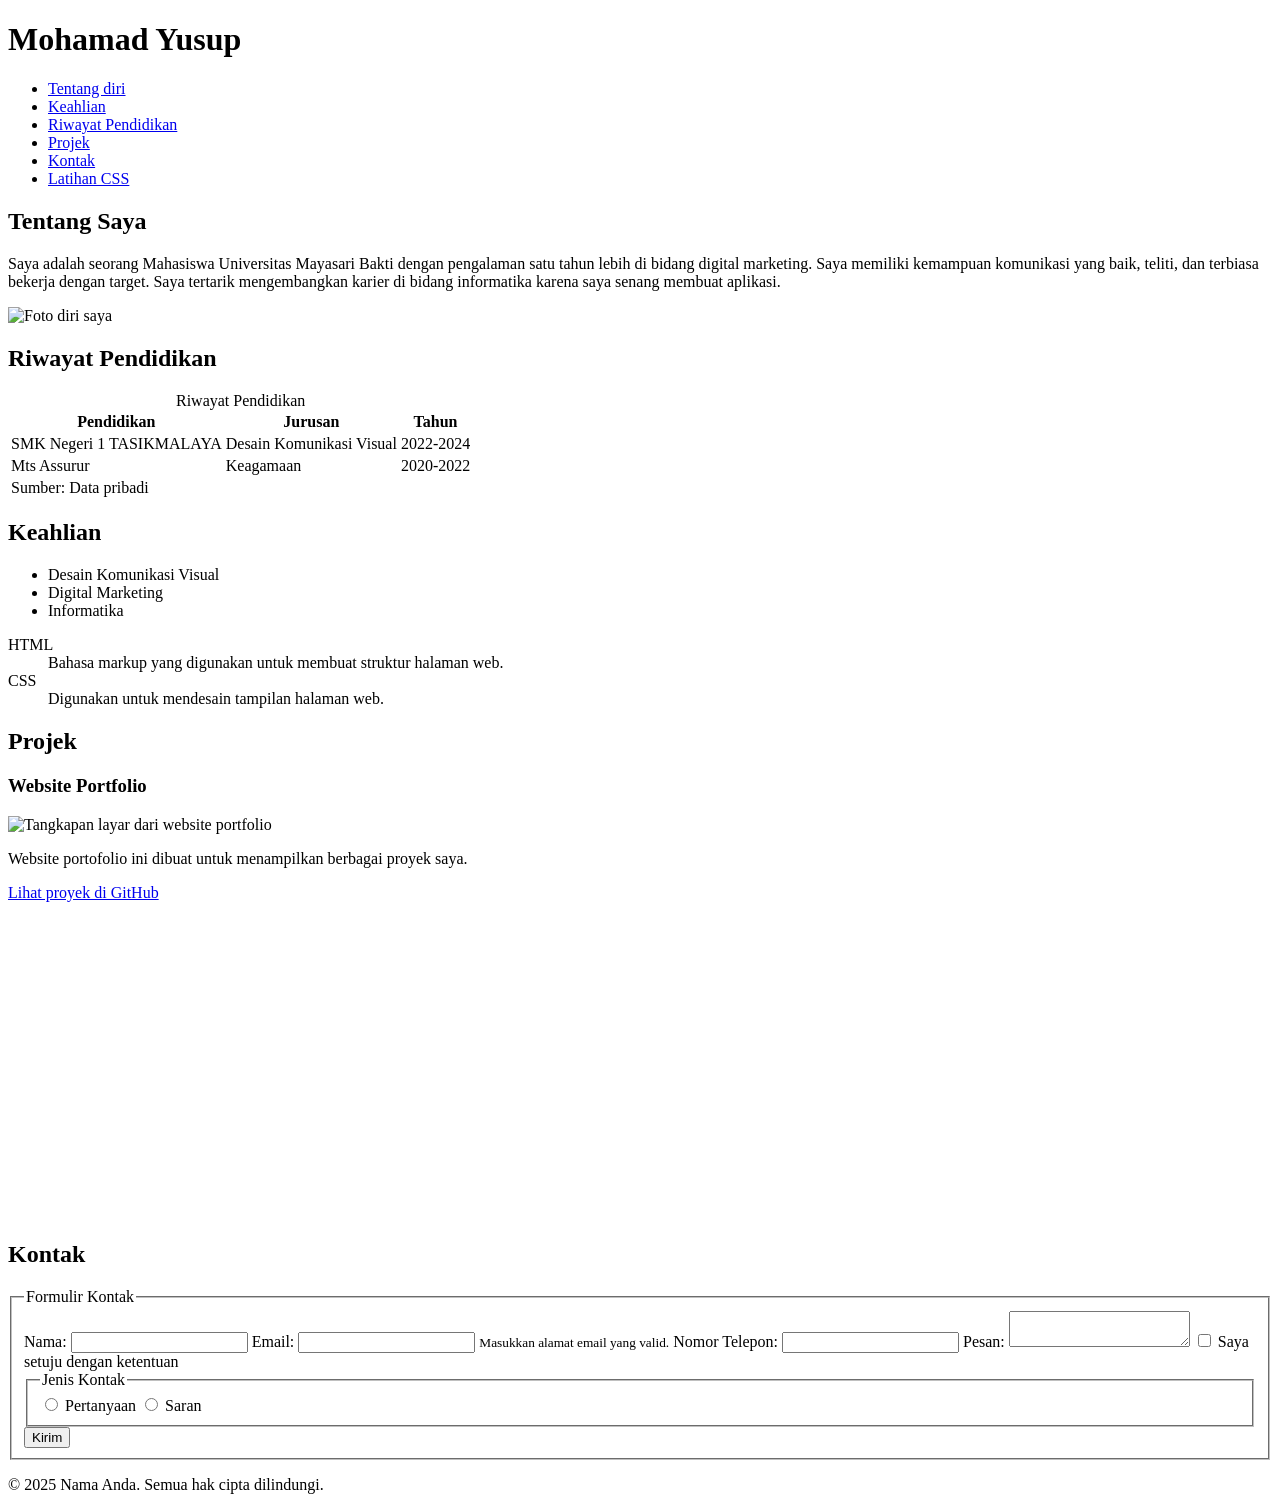
==== indexhtml2.html @ cf7ffa31 "Add files via upload" ====
<!DOCTYPE html>
<html lang="id">
<head>
    <meta charset="UTF-8">
    <meta name="description" content="Portofolio pribadi, contoh karya, keterampilan, dan pengalaman saya.">
    <meta name="viewport" content="width=device-width, initial-scale=1.0">
    <meta property="og:title" content="Portofolio: Nama Anda">
    <meta property="og:image" content="lokasi-foto.jpg">
    <title>Portofolio - Nama Anda</title>
     
</head>
<body>
<link rel="stylesheet" href="./CSS/style.css">
<header>
    <h1>Mohamad Yusup</h1>
    <nav>
        <ul>
            <li><a href="#about">Tentang diri</a></li>
            <li><a href="#skills">Keahlian</a></li>
            <li><a href="#education">Riwayat Pendidikan</a></li>
            <li><a href="#projects">Projek</a></li>
            <li><a href="#contact">Kontak</a></li>
            <li><a href="Lat_css.html">Latihan CSS</a></li>
        </ul>
    </nav>
</header>

<main>

    <!-- Tentang Saya -->
    <section id="about">
        <h2>Tentang Saya</h2>
        <p>Saya adalah seorang Mahasiswa Universitas Mayasari Bakti dengan pengalaman satu tahun lebih di bidang digital marketing. Saya memiliki kemampuan komunikasi yang baik, teliti, dan terbiasa bekerja dengan target. Saya tertarik mengembangkan karier di bidang informatika karena saya senang membuat aplikasi.</p>
        <img src="image/17.M YUSUP (1).jpg" alt="Foto diri saya" />
    </section>

    <!-- Riwayat Pendidikan -->
    <section id="education">
        <h2>Riwayat Pendidikan</h2>
        <table>
            <caption>Riwayat Pendidikan</caption>
            <thead>
                <tr>
                    <th>Pendidikan</th>
                    <th>Jurusan</th>
                    <th>Tahun</th>
                </tr>
            </thead>
            <tbody>
                <tr>
                    <td>SMK Negeri 1 TASIKMALAYA</td>
                    <td>Desain Komunikasi Visual</td>
                    <td>2022-2024</td>
                </tr>
                <tr>
                    <td>Mts Assurur</td>
                    <td>Keagamaan</td>
                    <td>2020-2022</td>
                </tr>
            </tbody>
            <tfoot>
                <tr>
                    <td colspan="3">Sumber: Data pribadi</td>
                </tr>
            </tfoot>
        </table>
    </section>

    <!-- Keahlian -->
    <section id="skills">
        <h2>Keahlian</h2>
        <ul>
            <li>Desain Komunikasi Visual</li>
            <li>Digital Marketing</li>
            <li>Informatika</li>
        </ul>
        <dl>
            <dt>HTML</dt>
            <dd>Bahasa markup yang digunakan untuk membuat struktur halaman web.</dd>
            <dt>CSS</dt>
            <dd>Digunakan untuk mendesain tampilan halaman web.</dd>
        </dl>
    </section>

    <!-- Projek -->
    <section id="projects">
        <h2>Projek</h2>
        <article>
            <h3>Website Portfolio</h3>
            <img src="project-image.jpg" alt="Tangkapan layar dari website portfolio" />
            <p>Website portofolio ini dibuat untuk menampilkan berbagai proyek saya.</p>
            <a href="https://github.com/username/project" target="_blank">Lihat proyek di GitHub</a>
        </article>

        <iframe 
        width="560" 
        height="315" 
        src="https://youtu.be/12wglbXOnyI?si=_X0Q9e8Groh4n0z7"
        title="Video Tutorial 2"
        frameborder="0" 
        allow="accelerometer; autoplay; clipboard-write; encrypted-media; gyroscope; picture-in-picture; web-share"
        referrerpolicy="strict-origin-when-cross-origin"
        allowfullscreen>
    </iframe>

</article>
    </section>

    <!-- Form Kontak -->
    <section id="contact">
        <h2>Kontak</h2>
        <form action="submit_form.php" method="POST">
            <fieldset>
                <legend>Formulir Kontak</legend>
                <label for="name">Nama:</label>
                <input type="text" id="name" name="name" required minlength="3" maxlength="50" aria-label="Nama lengkap Anda">

                <label for="email">Email:</label>
                <input type="email" id="email" name="email" required aria-describedby="emailHelp">
                <small id="emailHelp">Masukkan alamat email yang valid.</small>

                <label for="phone">Nomor Telepon:</label>
                <input type="tel" id="phone" name="phone" required>

                <label for="message">Pesan:</label>
                <textarea id="message" name="message" required minlength="10" maxlength="500"></textarea>

                <label for="agree">
                    <input type="checkbox" id="agree" name="agree" required> Saya setuju dengan ketentuan
                </label>

                <fieldset>
                    <legend>Jenis Kontak</legend>
                    <label for="question">
                        <input type="radio" id="question" name="contactType" value="question" required> Pertanyaan
                    </label>
                    <label for="suggestion">
                        <input type="radio" id="suggestion" name="contactType" value="suggestion"> Saran
                    </label>
                </fieldset>

                <button type="submit">Kirim</button>
            </fieldset>
        </form>
    </section>

</main>

<footer>
    <p>&copy; 2025 Nama Anda. Semua hak cipta dilindungi.</p>
</footer>

</body>
</html>
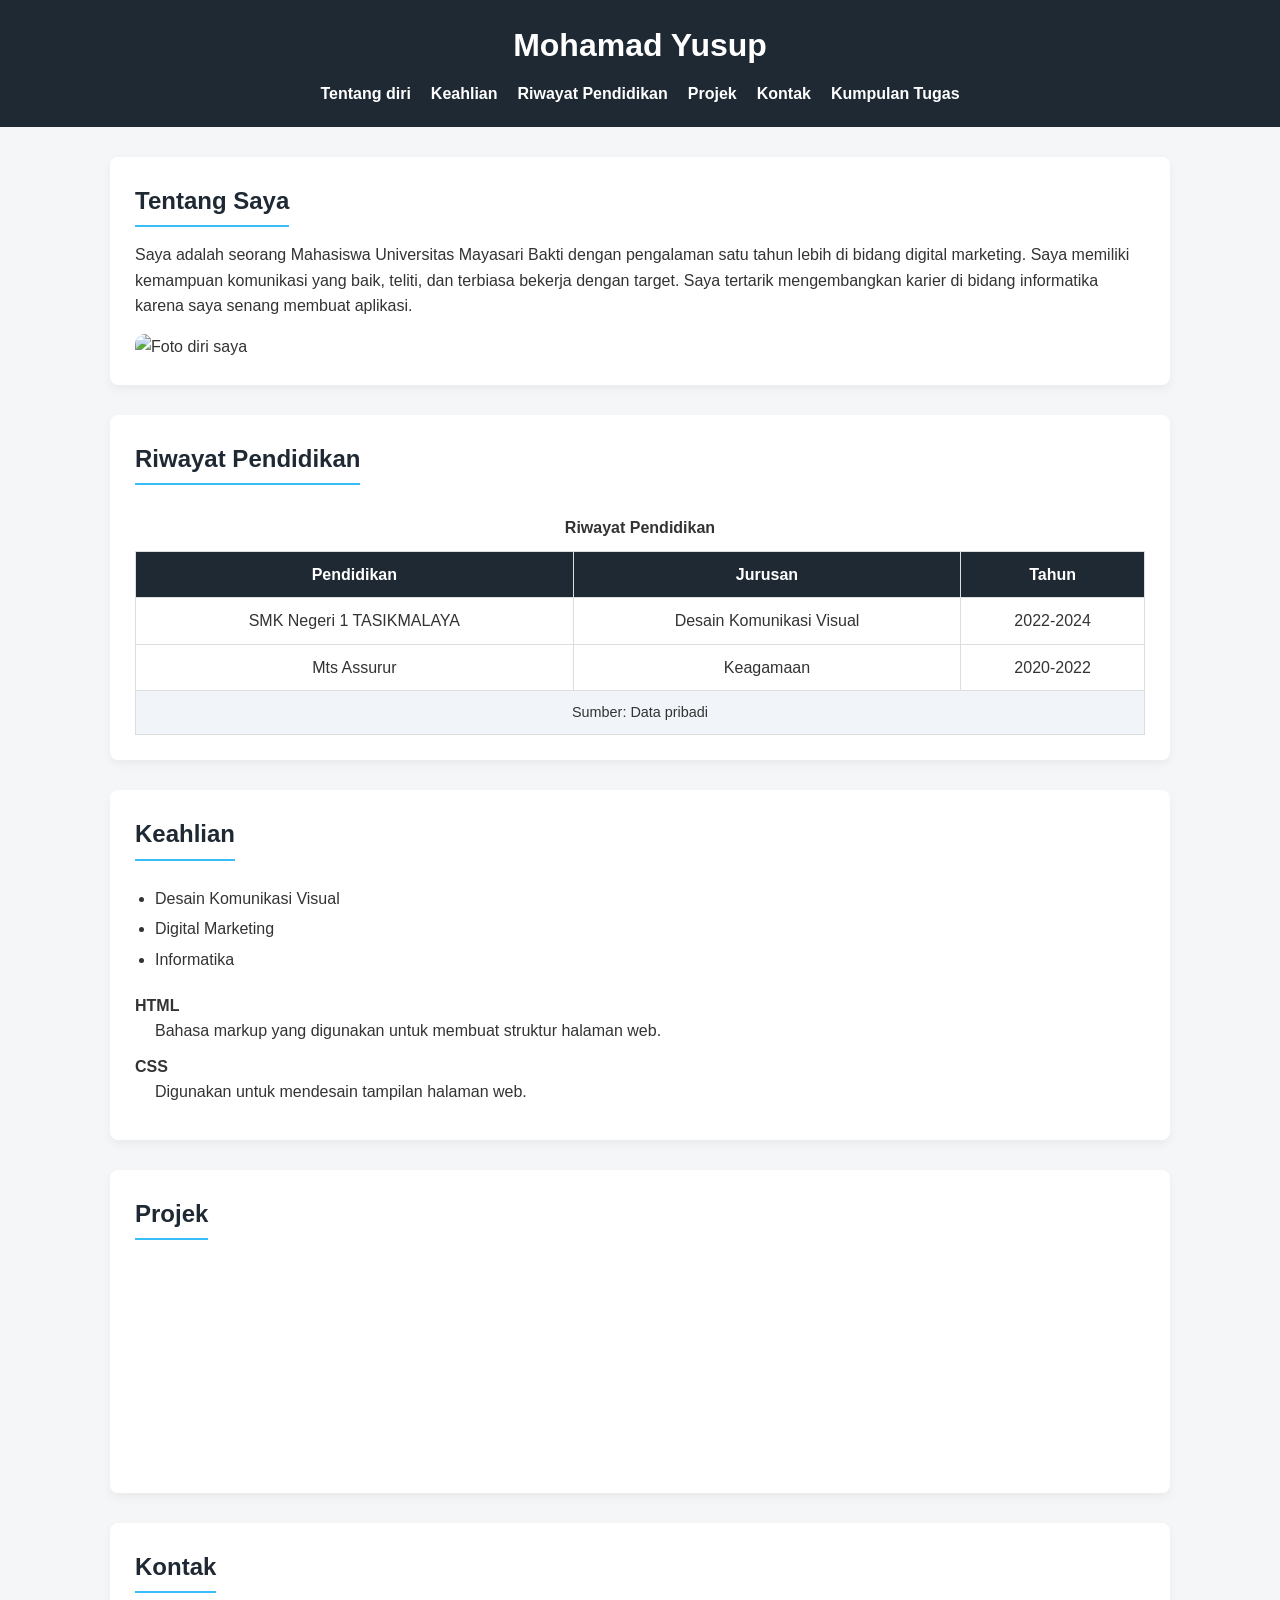
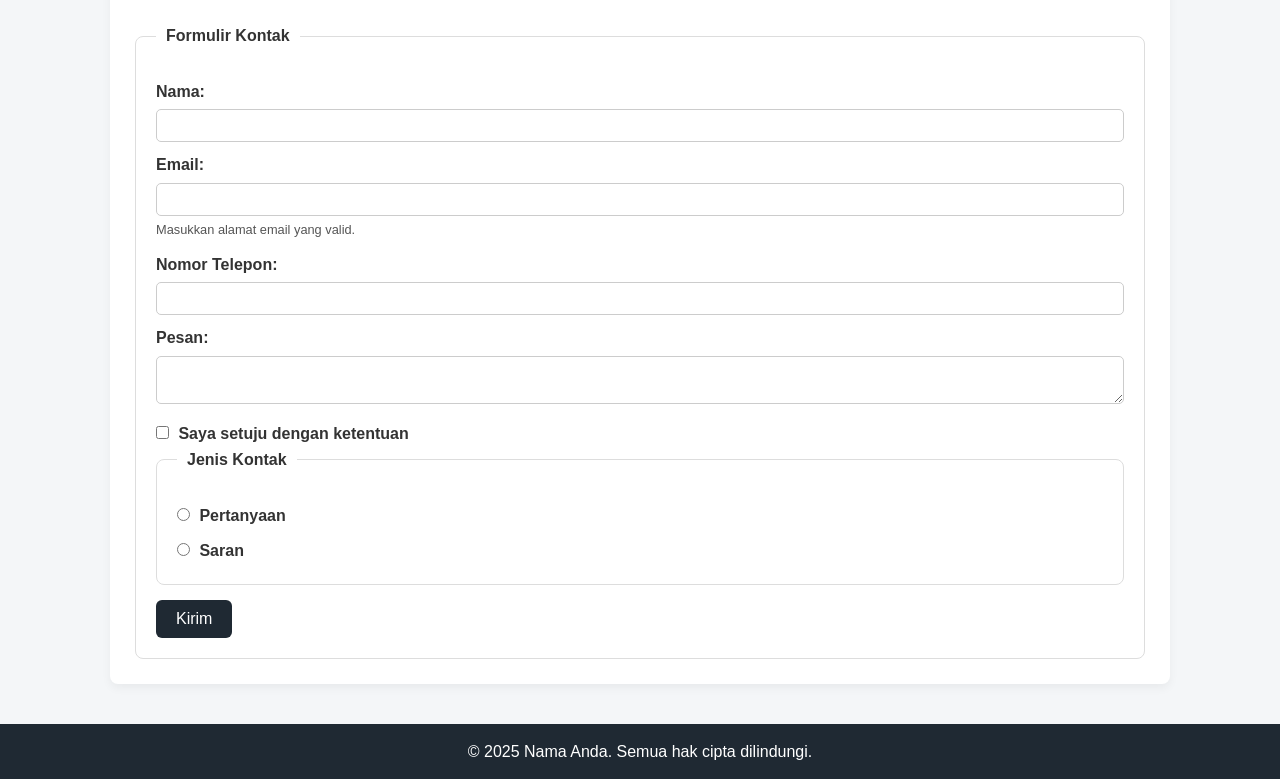
==== commit 5f96d809: "Add files via upload" ====
--- a/indexhtml2.html
+++ b/indexhtml2.html
@@ -10,7 +10,7 @@
      
 </head>
 <body>
-<link rel="stylesheet" href="./CSS/style.css">
+<link rel="stylesheet" href="/stylecss2.css">
 <header>
     <h1>Mohamad Yusup</h1>
     <nav>
@@ -20,7 +20,7 @@
             <li><a href="#education">Riwayat Pendidikan</a></li>
             <li><a href="#projects">Projek</a></li>
             <li><a href="#contact">Kontak</a></li>
-            <li><a href="Lat_css.html">Latihan CSS</a></li>
+            <li><a href="lat_css.html">Kumpulan Tugas</a></li>
         </ul>
     </nav>
 </header>
@@ -31,7 +31,7 @@
     <section id="about">
         <h2>Tentang Saya</h2>
         <p>Saya adalah seorang Mahasiswa Universitas Mayasari Bakti dengan pengalaman satu tahun lebih di bidang digital marketing. Saya memiliki kemampuan komunikasi yang baik, teliti, dan terbiasa bekerja dengan target. Saya tertarik mengembangkan karier di bidang informatika karena saya senang membuat aplikasi.</p>
-        <img src="image/17.M YUSUP (1).jpg" alt="Foto diri saya" />
+        <img src="images/yusup.jpg" alt="Foto diri saya" />
     </section>
 
     <!-- Riwayat Pendidikan -->
@@ -85,23 +85,22 @@
     <!-- Projek -->
     <section id="projects">
         <h2>Projek</h2>
-        <article>
-            <h3>Website Portfolio</h3>
-            <img src="project-image.jpg" alt="Tangkapan layar dari website portfolio" />
-            <p>Website portofolio ini dibuat untuk menampilkan berbagai proyek saya.</p>
-            <a href="https://github.com/username/project" target="_blank">Lihat proyek di GitHub</a>
-        </article>
+        
 
-        <iframe 
-        width="560" 
-        height="315" 
-        src="https://youtu.be/12wglbXOnyI?si=_X0Q9e8Groh4n0z7"
-        title="Video Tutorial 2"
-        frameborder="0" 
-        allow="accelerometer; autoplay; clipboard-write; encrypted-media; gyroscope; picture-in-picture; web-share"
-        referrerpolicy="strict-origin-when-cross-origin"
-        allowfullscreen>
-    </iframe>
+    <!-- Project 1: embed YouTube (iframe) sebagai multimedia -->
+            <article class="project-card">
+              <div class="video-wrap" aria-hidden="false">
+                <!-- YouTube iframe (contoh) -->
+                <iframe
+                  width="320"
+                  height="180"
+                  src="https://www.youtube.com/embed/kxyA1H74RSY?si=x4bhKmLvu8T8ws1a"
+                  title="Demo projek"
+                  frameborder="0"
+                  allow="accelerometer; autoplay; clipboard-write; encrypted-media; gyroscope; picture-in-picture"
+                  allowfullscreen
+                ></iframe>
+              </div>
 
 </article>
     </section>
--- a/stylecss2.css
+++ b/stylecss2.css
@@ -0,0 +1,250 @@
+/* =====================
+   RESET & GLOBAL
+===================== */
+* {
+    margin: 0;
+    padding: 0;
+    box-sizing: border-box;
+    font-family: Arial, Helvetica, sans-serif;
+}
+
+body {
+    background-color: #f4f6f8;
+    color: #333;
+    line-height: 1.6;
+}
+
+/* =====================
+   HEADER & NAVIGATION
+===================== */
+header {
+    background-color: #1f2933;
+    color: #fff;
+    padding: 20px;
+}
+
+header h1 {
+    text-align: center;
+    margin-bottom: 10px;
+}
+
+nav ul {
+    list-style: none;
+    display: flex;
+    justify-content: center;
+    gap: 20px;
+}
+
+nav a {
+    color: #fff;
+    text-decoration: none;
+    font-weight: bold;
+}
+
+nav a:hover {
+    color: #38bdf8;
+}
+
+/* =====================
+   MAIN LAYOUT
+===================== */
+main {
+    max-width: 1100px;
+    margin: 30px auto;
+    padding: 0 20px;
+}
+
+section {
+    background-color: #fff;
+    margin-bottom: 30px;
+    padding: 25px;
+    border-radius: 8px;
+    box-shadow: 0 4px 10px rgba(0,0,0,0.05);
+}
+
+section h2 {
+    margin-bottom: 15px;
+    color: #1f2933;
+    border-bottom: 2px solid #38bdf8;
+    display: inline-block;
+    padding-bottom: 5px;
+}
+
+/* =====================
+   ABOUT
+===================== */
+#about img {
+    margin-top: 15px;
+    max-width: 200px;
+    border-radius: 10px;
+    display: block;
+}
+
+/* =====================
+   TABLE (EDUCATION)
+===================== */
+table {
+    width: 100%;
+    border-collapse: collapse;
+    margin-top: 15px;
+}
+
+caption {
+    margin-bottom: 10px;
+    font-weight: bold;
+}
+
+th, td {
+    border: 1px solid #ddd;
+    padding: 10px;
+    text-align: center;
+}
+
+thead {
+    background-color: #1f2933;
+    color: #fff;
+}
+
+tfoot {
+    background-color: #f1f5f9;
+    font-size: 0.9em;
+}
+
+/* =====================
+   SKILLS
+===================== */
+#skills ul {
+    margin: 10px 0 20px 20px;
+}
+
+#skills li {
+    margin-bottom: 5px;
+}
+
+dl dt {
+    font-weight: bold;
+    margin-top: 10px;
+}
+
+dl dd {
+    margin-left: 20px;
+    margin-bottom: 10px;
+}
+
+/* =====================
+   PROJECTS
+===================== */
+#projects article {
+    margin-bottom: 25px;
+}
+
+#projects img {
+    max-width: 100%;
+    border-radius: 8px;
+    margin: 10px 0;
+}
+
+#projects a {
+    display: inline-block;
+    margin-top: 8px;
+    color: #0284c7;
+    text-decoration: none;
+    font-weight: bold;
+}
+
+#projects a:hover {
+    text-decoration: underline;
+}
+
+iframe {
+    max-width: 100%;
+    border-radius: 8px;
+}
+
+/* =====================
+   CONTACT FORM
+===================== */
+form {
+    margin-top: 15px;
+}
+
+fieldset {
+    border: 1px solid #ddd;
+    padding: 20px;
+    border-radius: 8px;
+}
+
+legend {
+    font-weight: bold;
+    padding: 0 10px;
+}
+
+label {
+    display: block;
+    margin-top: 10px;
+    font-weight: bold;
+}
+
+input, textarea {
+    width: 100%;
+    padding: 8px;
+    margin-top: 5px;
+    border-radius: 5px;
+    border: 1px solid #ccc;
+}
+
+textarea {
+    resize: vertical;
+}
+
+small {
+    font-size: 0.8em;
+    color: #555;
+}
+
+input[type="checkbox"],
+input[type="radio"] {
+    width: auto;
+    margin-right: 5px;
+}
+
+button {
+    margin-top: 15px;
+    padding: 10px 20px;
+    background-color: #1f2933;
+    color: #fff;
+    border: none;
+    border-radius: 6px;
+    cursor: pointer;
+    font-size: 1em;
+}
+
+button:hover {
+    background-color: #38bdf8;
+    color: #000;
+}
+
+/* =====================
+   FOOTER
+===================== */
+footer {
+    background-color: #1f2933;
+    color: #fff;
+    text-align: center;
+    padding: 15px;
+    margin-top: 40px;
+}
+
+/* =====================
+   RESPONSIVE
+===================== */
+@media (max-width: 768px) {
+    nav ul {
+        flex-direction: column;
+        gap: 10px;
+    }
+
+    #about img {
+        max-width: 150px;
+    }
+}
